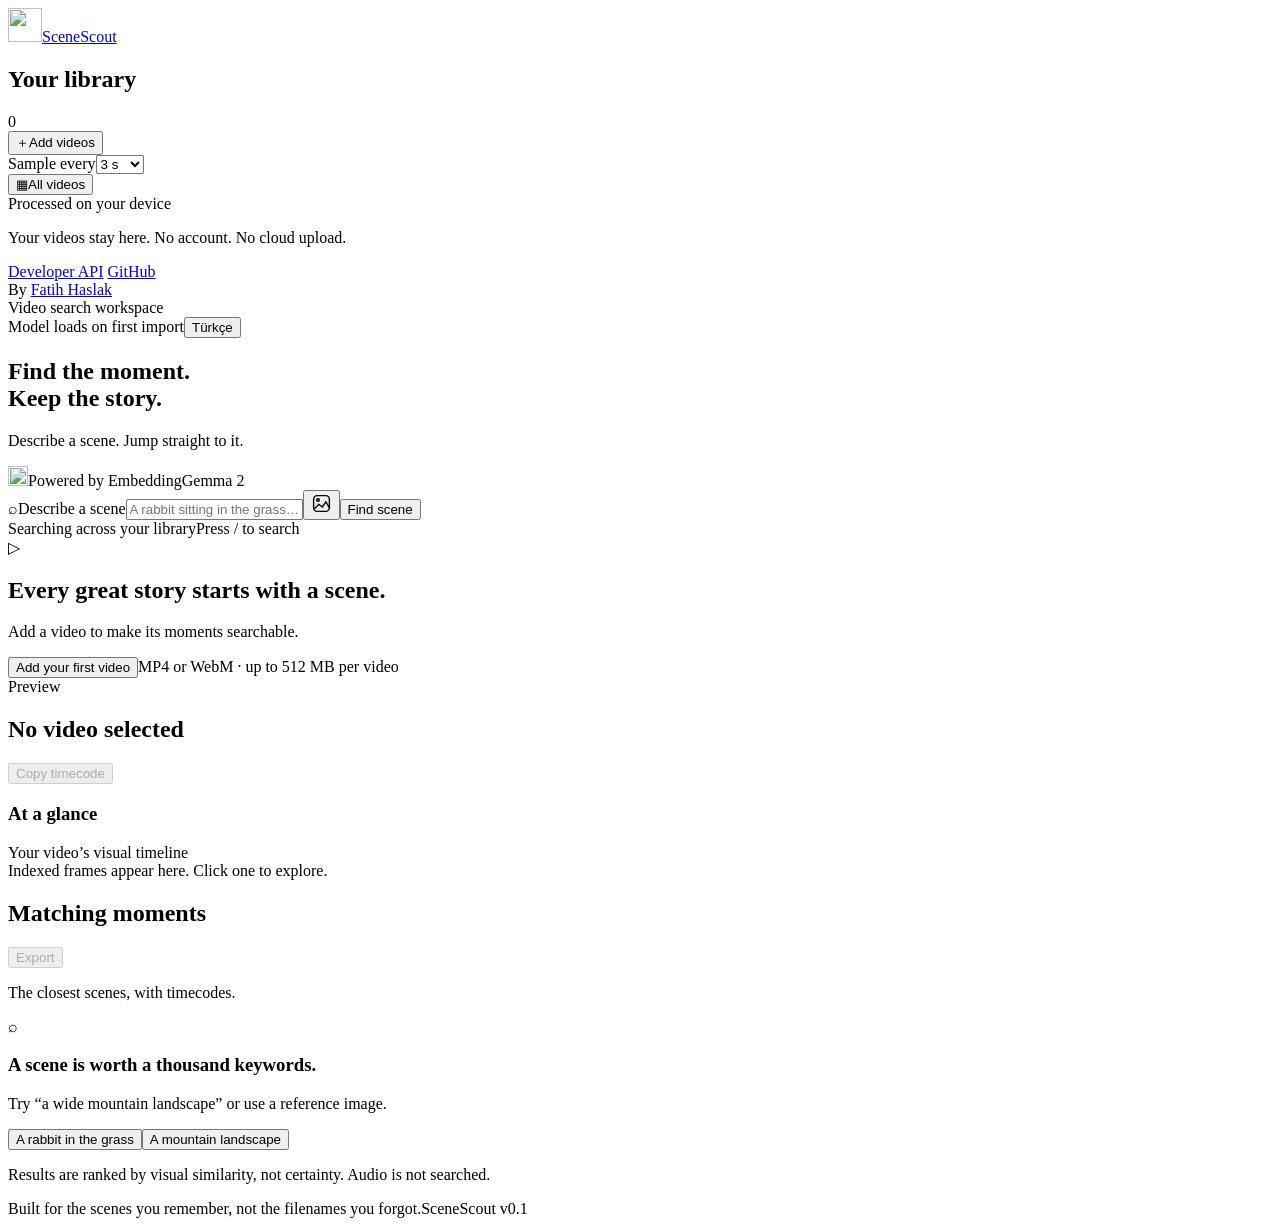
==== src/scenescout/static/index.html @ 69a144ac "Build SceneScout local visual video search with EmbeddingGemma 2" ====
<!doctype html>
<html lang="en">
  <head>
    <meta charset="utf-8" />
    <meta name="viewport" content="width=device-width, initial-scale=1" />
    <meta
      name="description"
      content="Find the moment you remember. Private, local video search powered by EmbeddingGemma 2."
    />
    <title>SceneScout — Find the moment</title>
    <link rel="icon" type="image/svg+xml" href="/static/logo.svg" />
    <link rel="stylesheet" href="/static/style.css" />
    <script src="/static/app.js" defer></script>
  </head>
  <body>
    <aside class="sidebar">
      <a class="brand" href="/" aria-label="SceneScout home"
        ><img src="/static/logo.svg" alt="" width="34" height="34" /><span>SceneScout</span></a
      >
      <div class="library-head">
        <h2 data-i18n="library">Your library</h2>
        <span id="video-count" class="count">0</span>
      </div>
      <button class="import-button" id="import-button">
        <span aria-hidden="true">＋</span><span data-i18n="addVideo">Add videos</span>
      </button>
      <input
        type="file"
        id="video-input"
        accept="video/mp4,video/webm,.mp4,.webm"
        multiple
        hidden
      />
      <div class="sampling">
        <label for="interval" data-i18n="sampleEvery">Sample every</label
        ><select id="interval">
          <option value="1">1 s</option>
          <option value="3" selected>3 s</option>
          <option value="5">5 s</option>
          <option value="10">10 s</option>
          <option value="30">30 s</option>
        </select>
      </div>
      <button class="all-videos selected" id="all-videos">
        <span aria-hidden="true">▦</span><span data-i18n="allVideos">All videos</span>
      </button>
      <div id="library-list" class="library-list"></div>
      <div class="sidebar-foot">
        <div class="private-note">
          <span class="local-dot"></span><span data-i18n="local">Processed on your device</span>
        </div>
        <p data-i18n="privacy">Your videos stay here. No account. No cloud upload.</p>
        <a href="/docs" target="_blank" rel="noopener" data-i18n="apiDocs">Developer API</a>
        <a href="https://github.com/Fatih-Haslak/scenescout" target="_blank" rel="noopener"
          >GitHub</a
        >
        <div class="made-by">
          By
          <a href="https://github.com/Fatih-Haslak" target="_blank" rel="noopener">Fatih Haslak</a>
        </div>
      </div>
    </aside>
    <main>
      <header class="topbar">
        <span class="workspace-label" data-i18n="workspace">Video search workspace</span>
        <div class="topbar-right">
          <span id="model-status" class="status-pill" role="status"
            >Model loads on first import</span
          ><button id="language" class="language-button" aria-label="Change language">
            Türkçe
          </button>
        </div>
      </header>
      <section class="intro">
        <div>
          <h1 data-i18n="headline">Find the moment.<br />Keep the story.</h1>
          <p data-i18n="subhead">Describe a scene. Jump straight to it.</p>
        </div>
        <div class="intro-note">
          <img src="/static/logo.svg" alt="" width="20" height="20" /><span data-i18n="powered"
            >Powered by EmbeddingGemma 2</span
          >
        </div>
      </section>
      <form id="search-form" class="search-box">
        <span class="search-icon" aria-hidden="true">⌕</span
        ><label for="query" class="sr-only" data-i18n="searchLabel">Describe a scene</label
        ><input
          id="query"
          maxlength="1000"
          autocomplete="off"
          placeholder="A rabbit sitting in the grass…"
        /><button
          type="button"
          class="reference-button"
          id="reference-button"
          title="Search with an image"
          aria-label="Search with a reference image"
        >
          <svg
            width="21"
            height="21"
            viewBox="0 0 24 24"
            fill="none"
            stroke="currentColor"
            stroke-width="1.6"
            aria-hidden="true"
          >
            <rect x="3" y="3" width="18" height="18" rx="4" />
            <circle cx="8" cy="8" r="1.5" />
            <path d="m4 18 5-5 4 3 4-6 4 7" />
          </svg></button
        ><button id="search-button" type="submit" data-i18n="search">Find scene</button
        ><input type="file" id="reference-input" accept="image/jpeg,image/png,image/webp" hidden />
      </form>
      <div class="search-meta">
        <span id="scope-label" data-i18n="scopeAll">Searching across your library</span
        ><span data-i18n="shortcut">Press / to search</span>
      </div>
      <div id="notice" class="notice" role="status" hidden></div>
      <div class="workspace">
        <section class="viewer-section" aria-label="Video preview">
          <div class="viewer" id="viewer">
            <video id="player" controls preload="metadata" hidden></video>
            <div class="empty-viewer" id="empty-viewer">
              <div class="viewfinder" aria-hidden="true">
                <span class="viewfinder-play">▷</span>
              </div>
              <h2 data-i18n="emptyTitle">Every great story starts with a scene.</h2>
              <p data-i18n="emptyText">Add a video to make its moments searchable.</p>
              <button id="empty-import" data-i18n="addFirst">Add your first video</button
              ><span class="format-note" data-i18n="formats"
                >MP4 or WebM · up to 512 MB per video</span
              >
            </div>
            <span class="viewer-badge" id="viewer-badge" hidden>00:00</span>
          </div>
          <div class="viewer-caption">
            <div>
              <span class="caption-label" data-i18n="preview">Preview</span>
              <h2 id="current-name" data-i18n="noSelection">No video selected</h2>
            </div>
            <button class="quiet-button" id="copy-time" disabled data-i18n="copyTime">
              Copy timecode
            </button>
          </div>
          <div class="timeline-head">
            <h3 data-i18n="filmstrip">At a glance</h3>
            <span id="timeline-info" data-i18n="timelineEmpty">Your video’s visual timeline</span>
          </div>
          <div id="filmstrip" class="filmstrip">
            <div class="empty-strip" data-i18n="stripEmpty">
              Indexed frames appear here. Click one to explore.
            </div>
          </div>
        </section>
        <section class="results-section">
          <div class="results-head">
            <h2 data-i18n="moments">Matching moments</h2>
            <button id="export-results" class="quiet-button" disabled data-i18n="export">
              Export
            </button>
          </div>
          <p id="result-summary" class="result-summary" data-i18n="resultsHint">
            The closest scenes, with timecodes.
          </p>
          <div id="results" class="results">
            <div class="empty-results">
              <span class="small-viewfinder" aria-hidden="true">⌕</span>
              <h3 data-i18n="resultsEmpty">A scene is worth a thousand keywords.</h3>
              <p data-i18n="resultsEmptyText">
                Try “a wide mountain landscape” or use a reference image.
              </p>
              <div class="example-queries">
                <button
                  type="button"
                  data-example="A rabbit sitting in the grass"
                  data-i18n="example1"
                >
                  A rabbit in the grass</button
                ><button
                  type="button"
                  data-example="A wide landscape with mountains"
                  data-i18n="example2"
                >
                  A mountain landscape
                </button>
              </div>
            </div>
          </div>
          <p class="score-note" data-i18n="scoreNote">
            Results are ranked by visual similarity, not certainty. Audio is not searched.
          </p>
        </section>
      </div>
      <footer>
        <span data-i18n="footer"
          >Built for the scenes you remember, not the filenames you forgot.</span
        ><span>SceneScout v0.1</span>
      </footer>
    </main>
    <dialog id="remove-dialog">
      <form method="dialog">
        <h2 data-i18n="removeTitle">Remove this video?</h2>
        <p data-i18n="removeText">
          Its imported copy and search index will be deleted. Your original file is untouched.
        </p>
        <div class="dialog-actions">
          <button value="cancel" class="quiet-button" data-i18n="cancel">Cancel</button
          ><button id="confirm-remove" value="confirm" class="danger-button" data-i18n="remove">
            Remove video
          </button>
        </div>
      </form>
    </dialog>
  </body>
</html>
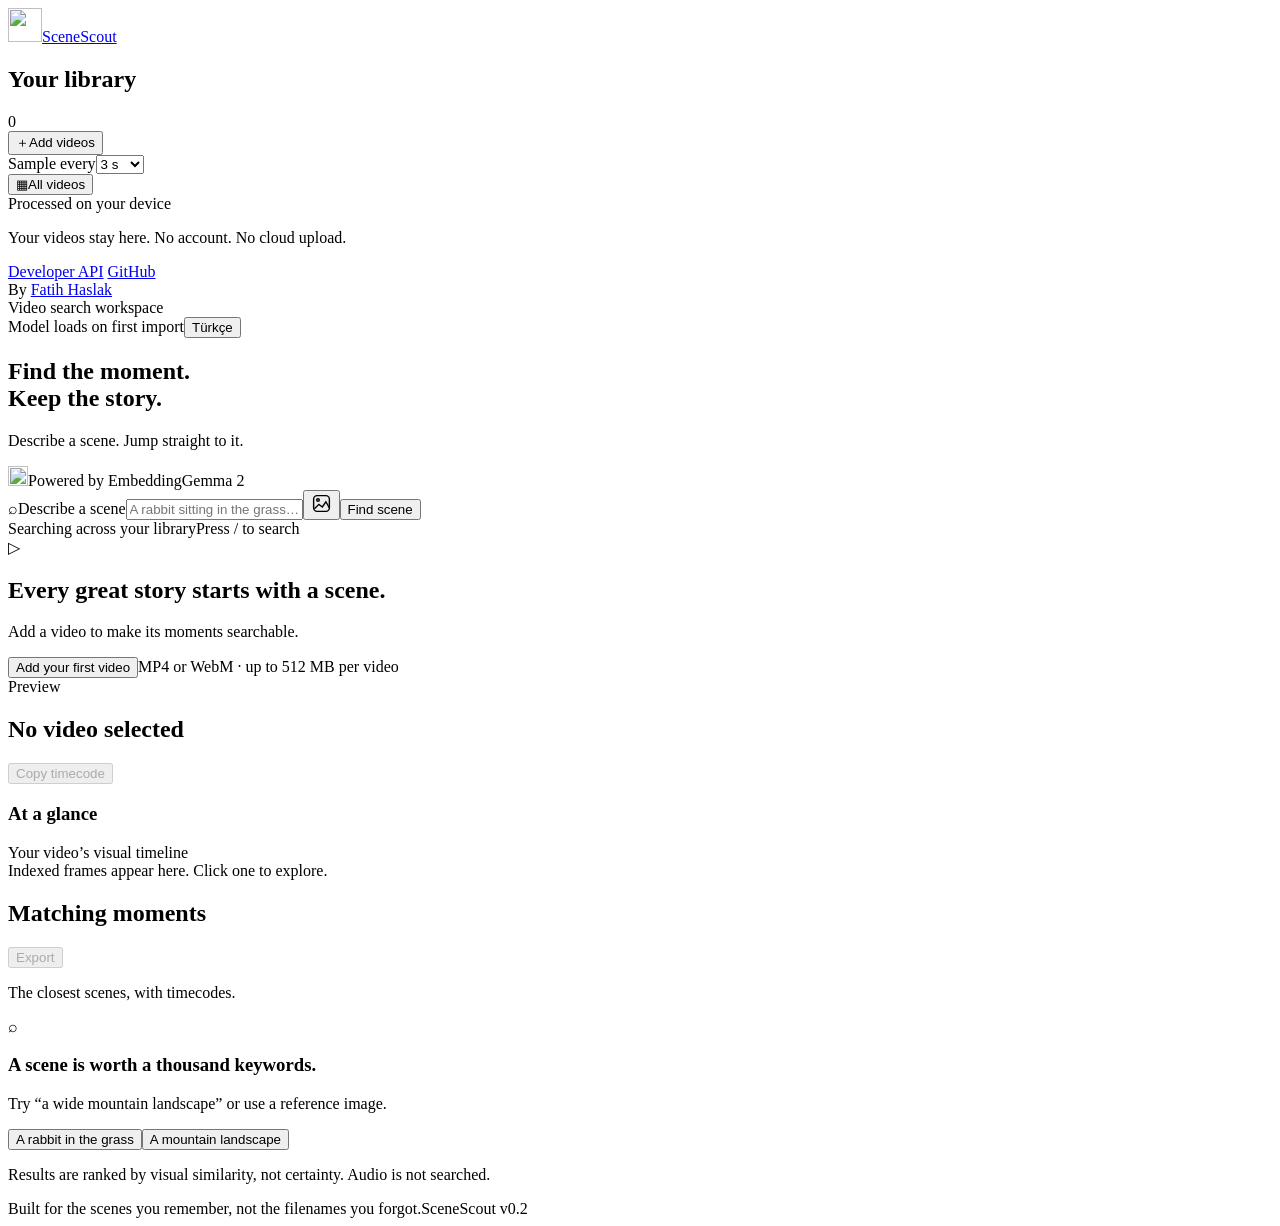
==== commit 421a07cc: "Make SceneScout resilient, tested and measurable with easy Windows setup" ====
--- a/src/scenescout/static/index.html
+++ b/src/scenescout/static/index.html
@@ -196,7 +196,7 @@
       <footer>
         <span data-i18n="footer"
           >Built for the scenes you remember, not the filenames you forgot.</span
-        ><span>SceneScout v0.1</span>
+        ><span>SceneScout v0.2</span>
       </footer>
     </main>
     <dialog id="remove-dialog">
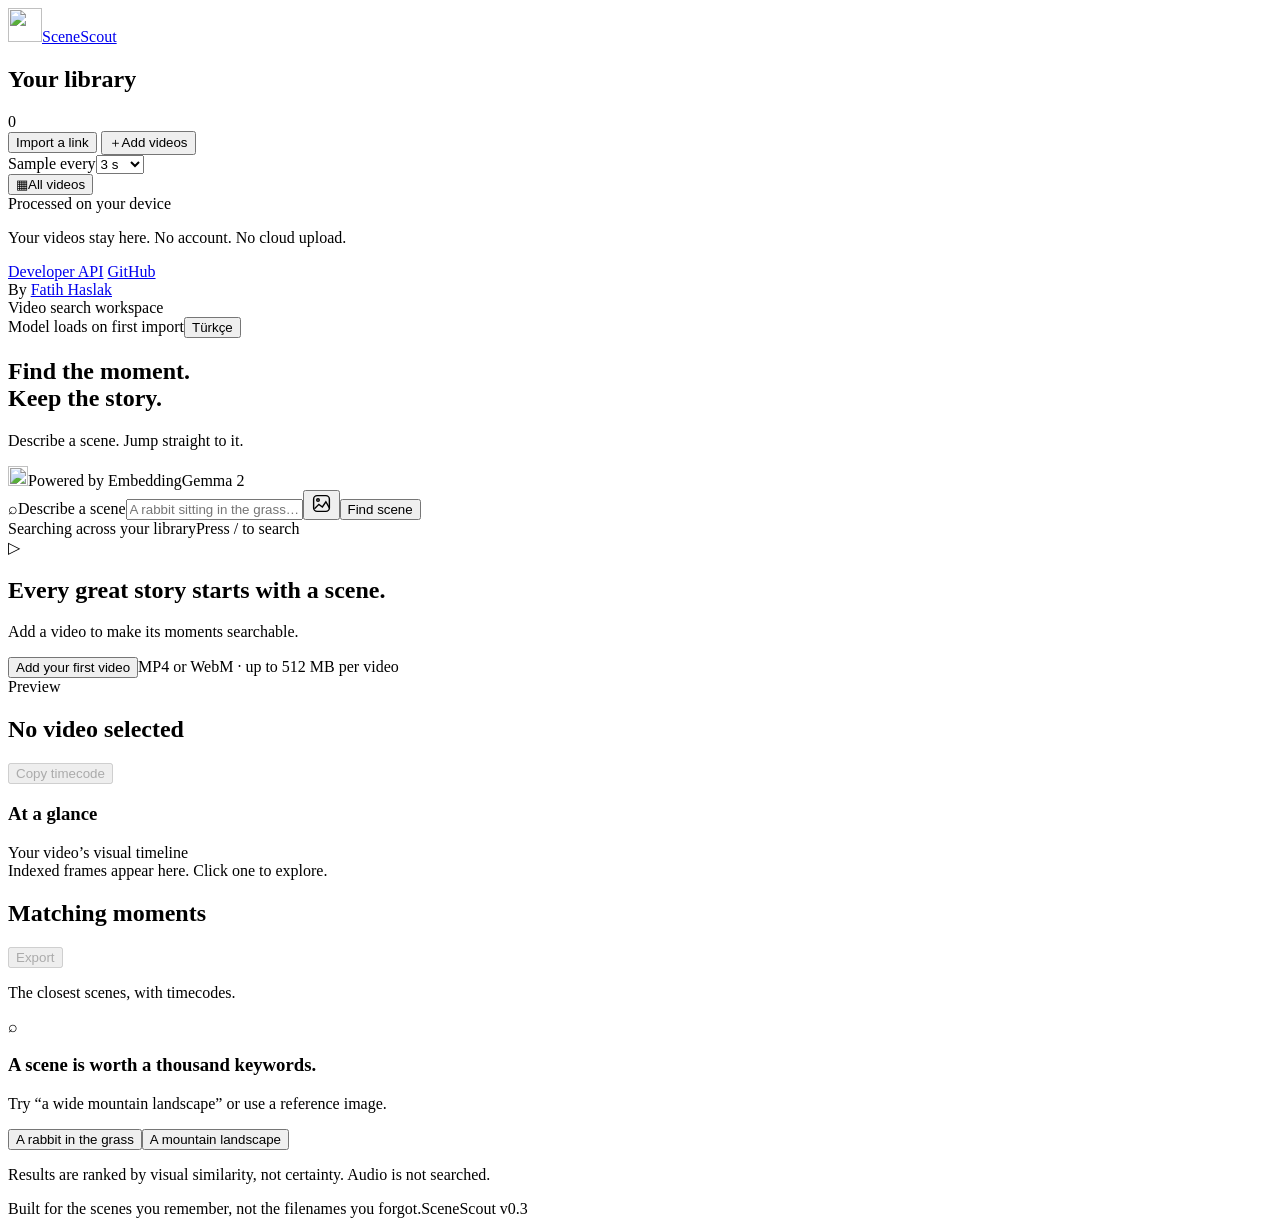
==== commit 14fcc96a: "Add public YouTube and X video link imports" ====
--- a/src/scenescout/static/index.html
+++ b/src/scenescout/static/index.html
@@ -21,6 +21,7 @@
         <h2 data-i18n="library">Your library</h2>
         <span id="video-count" class="count">0</span>
       </div>
+      <button class="link-button" id="link-button" data-i18n="addLink">Import a link</button>
       <button class="import-button" id="import-button">
         <span aria-hidden="true">＋</span><span data-i18n="addVideo">Add videos</span>
       </button>
@@ -143,6 +144,15 @@
             <button class="quiet-button" id="copy-time" disabled data-i18n="copyTime">
               Copy timecode
             </button>
+            <a
+              id="source-link"
+              class="quiet-button"
+              target="_blank"
+              rel="noopener noreferrer"
+              hidden
+              data-i18n="openSource"
+              >Open source</a
+            >
           </div>
           <div class="timeline-head">
             <h3 data-i18n="filmstrip">At a glance</h3>
@@ -196,9 +206,39 @@
       <footer>
         <span data-i18n="footer"
           >Built for the scenes you remember, not the filenames you forgot.</span
-        ><span>SceneScout v0.2</span>
+        ><span>SceneScout v0.3</span>
       </footer>
     </main>
+    <dialog id="link-dialog">
+      <form id="link-form">
+        <h2 data-i18n="linkTitle">Import from YouTube or X</h2>
+        <p data-i18n="linkHelp">
+          Paste a public video link. SceneScout downloads a copy and makes its scenes searchable on
+          your device.
+        </p>
+        <label for="link-url" data-i18n="videoLink">Video link</label>
+        <input
+          id="link-url"
+          type="url"
+          maxlength="2048"
+          required
+          autocomplete="off"
+          placeholder="https://www.youtube.com/watch?v=…"
+        />
+        <p class="link-note" data-i18n="linkLimits">
+          Single videos only · up to 512 MB · no live streams or sign-in. Import videos you own or
+          have permission to use. Speech and summaries are not searched.
+        </p>
+        <div class="dialog-actions">
+          <button type="button" id="close-link" class="quiet-button" data-i18n="cancel">
+            Cancel
+          </button>
+          <button type="submit" id="submit-link" class="import-button" data-i18n="startLink">
+            Import video
+          </button>
+        </div>
+      </form>
+    </dialog>
     <dialog id="remove-dialog">
       <form method="dialog">
         <h2 data-i18n="removeTitle">Remove this video?</h2>
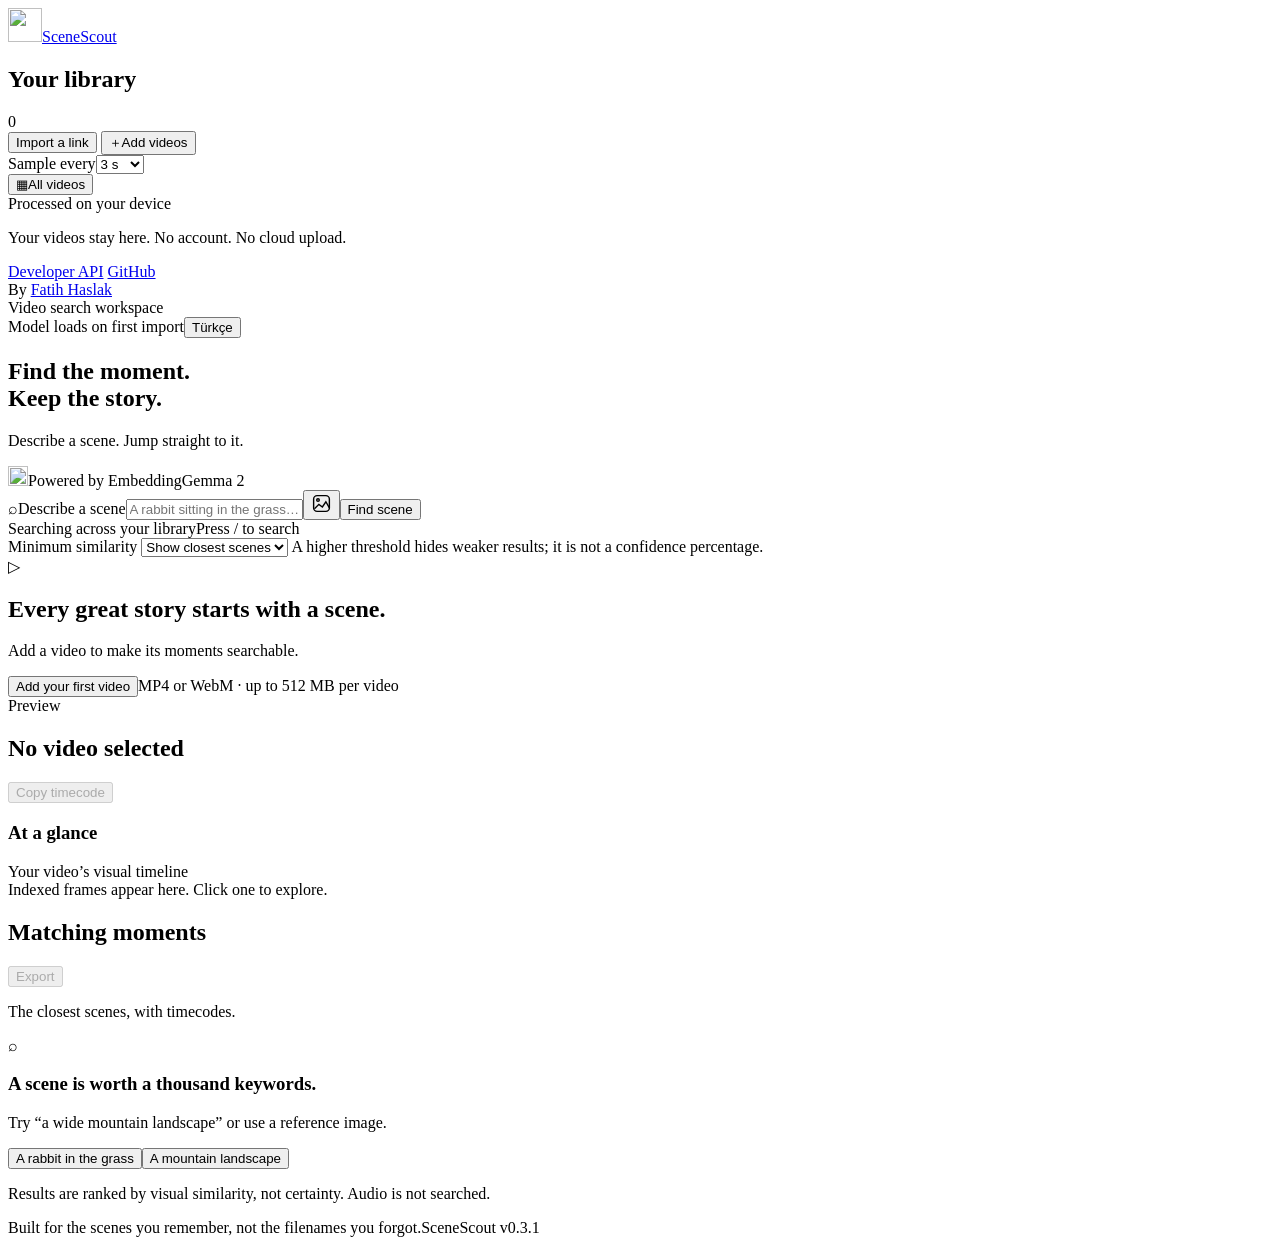
==== commit d3c9aace: "Fix YouTube download recovery and add similarity filtering" ====
--- a/src/scenescout/static/index.html
+++ b/src/scenescout/static/index.html
@@ -118,6 +118,18 @@
         <span id="scope-label" data-i18n="scopeAll">Searching across your library</span
         ><span data-i18n="shortcut">Press / to search</span>
       </div>
+      <div class="search-filter">
+        <label for="min-score" data-i18n="minSimilarity">Minimum similarity</label>
+        <select id="min-score" aria-describedby="filter-help">
+          <option value="-1" data-i18n="allSimilarities">Show closest scenes</option>
+          <option value="0.6">0.60+</option>
+          <option value="0.7">0.70+</option>
+          <option value="0.8">0.80+</option>
+        </select>
+        <span id="filter-help" data-i18n="filterHelp"
+          >A higher threshold hides weaker results; it is not a confidence percentage.</span
+        >
+      </div>
       <div id="notice" class="notice" role="status" hidden></div>
       <div class="workspace">
         <section class="viewer-section" aria-label="Video preview">
@@ -206,7 +218,7 @@
       <footer>
         <span data-i18n="footer"
           >Built for the scenes you remember, not the filenames you forgot.</span
-        ><span>SceneScout v0.3</span>
+        ><span>SceneScout v0.3.1</span>
       </footer>
     </main>
     <dialog id="link-dialog">
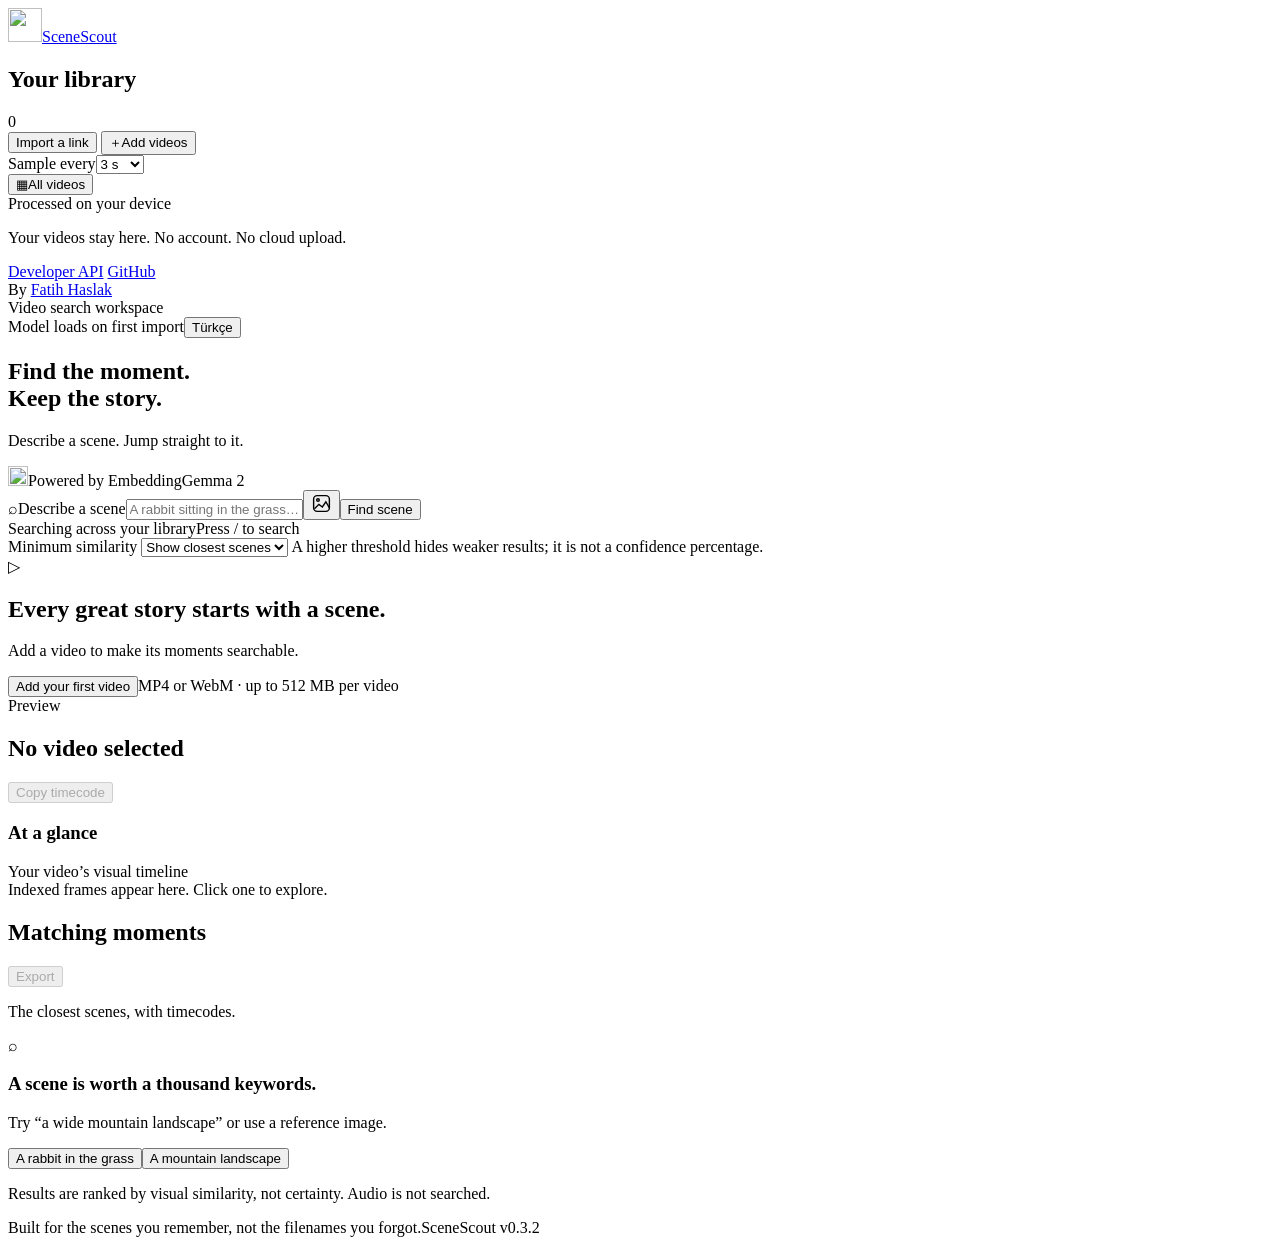
==== commit bafcda62: "Bound stalled HTTP requests during server shutdown" ====
--- a/src/scenescout/static/index.html
+++ b/src/scenescout/static/index.html
@@ -218,7 +218,7 @@
       <footer>
         <span data-i18n="footer"
           >Built for the scenes you remember, not the filenames you forgot.</span
-        ><span>SceneScout v0.3.1</span>
+        ><span>SceneScout v0.3.2</span>
       </footer>
     </main>
     <dialog id="link-dialog">
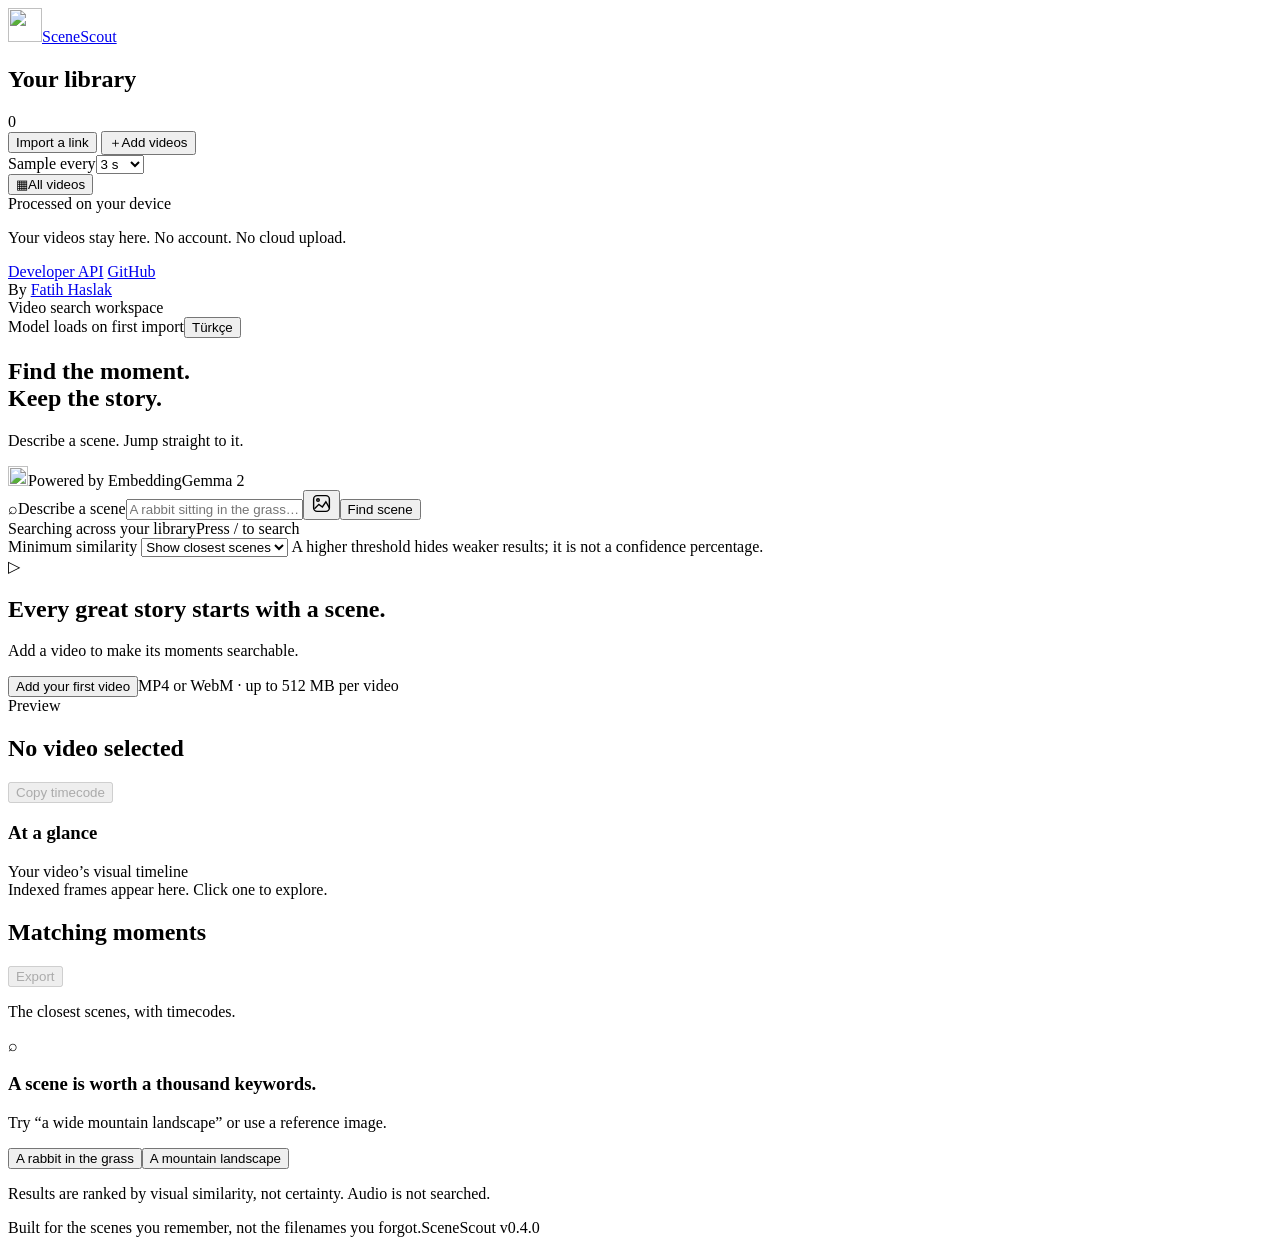
==== commit f8aed49c: "Add bilingual Windows installer and automatic first-use setup" ====
--- a/src/scenescout/static/index.html
+++ b/src/scenescout/static/index.html
@@ -218,7 +218,7 @@
       <footer>
         <span data-i18n="footer"
           >Built for the scenes you remember, not the filenames you forgot.</span
-        ><span>SceneScout v0.3.2</span>
+        ><span>SceneScout v0.4.0</span>
       </footer>
     </main>
     <dialog id="link-dialog">
